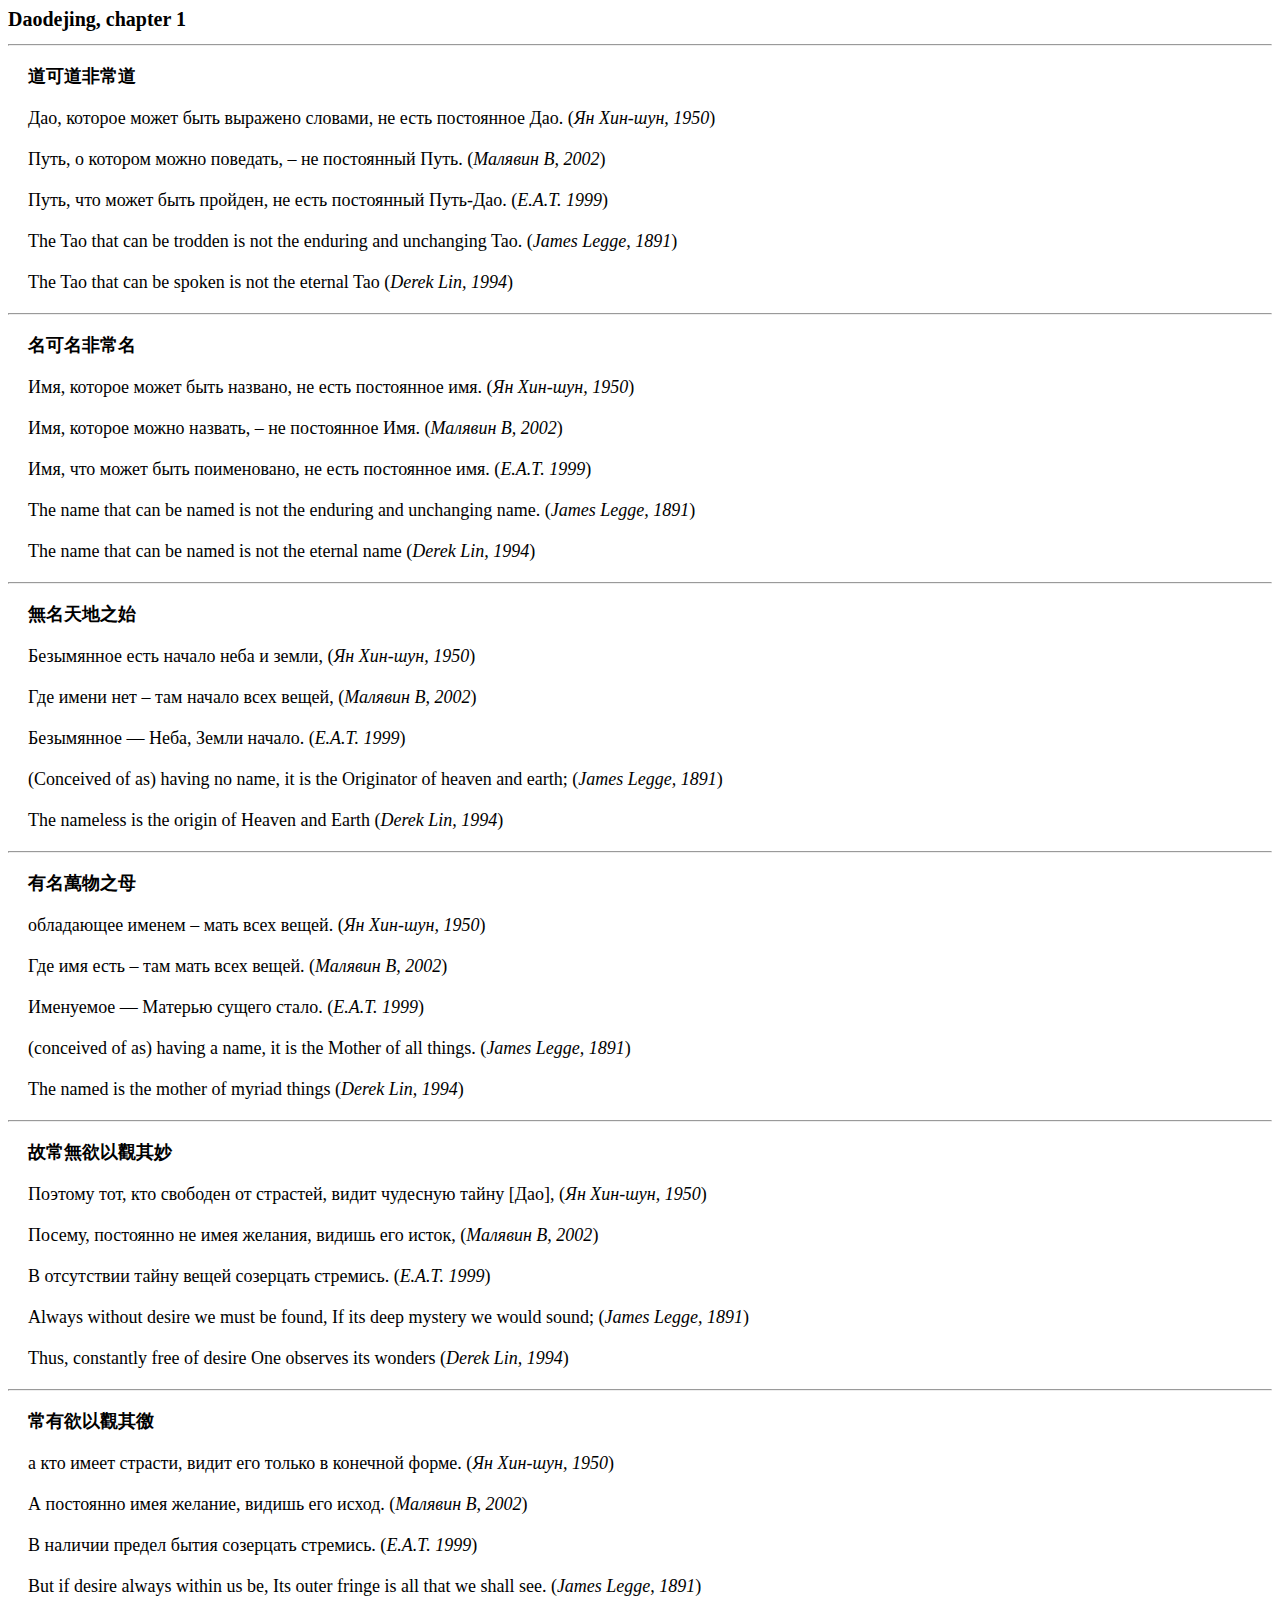
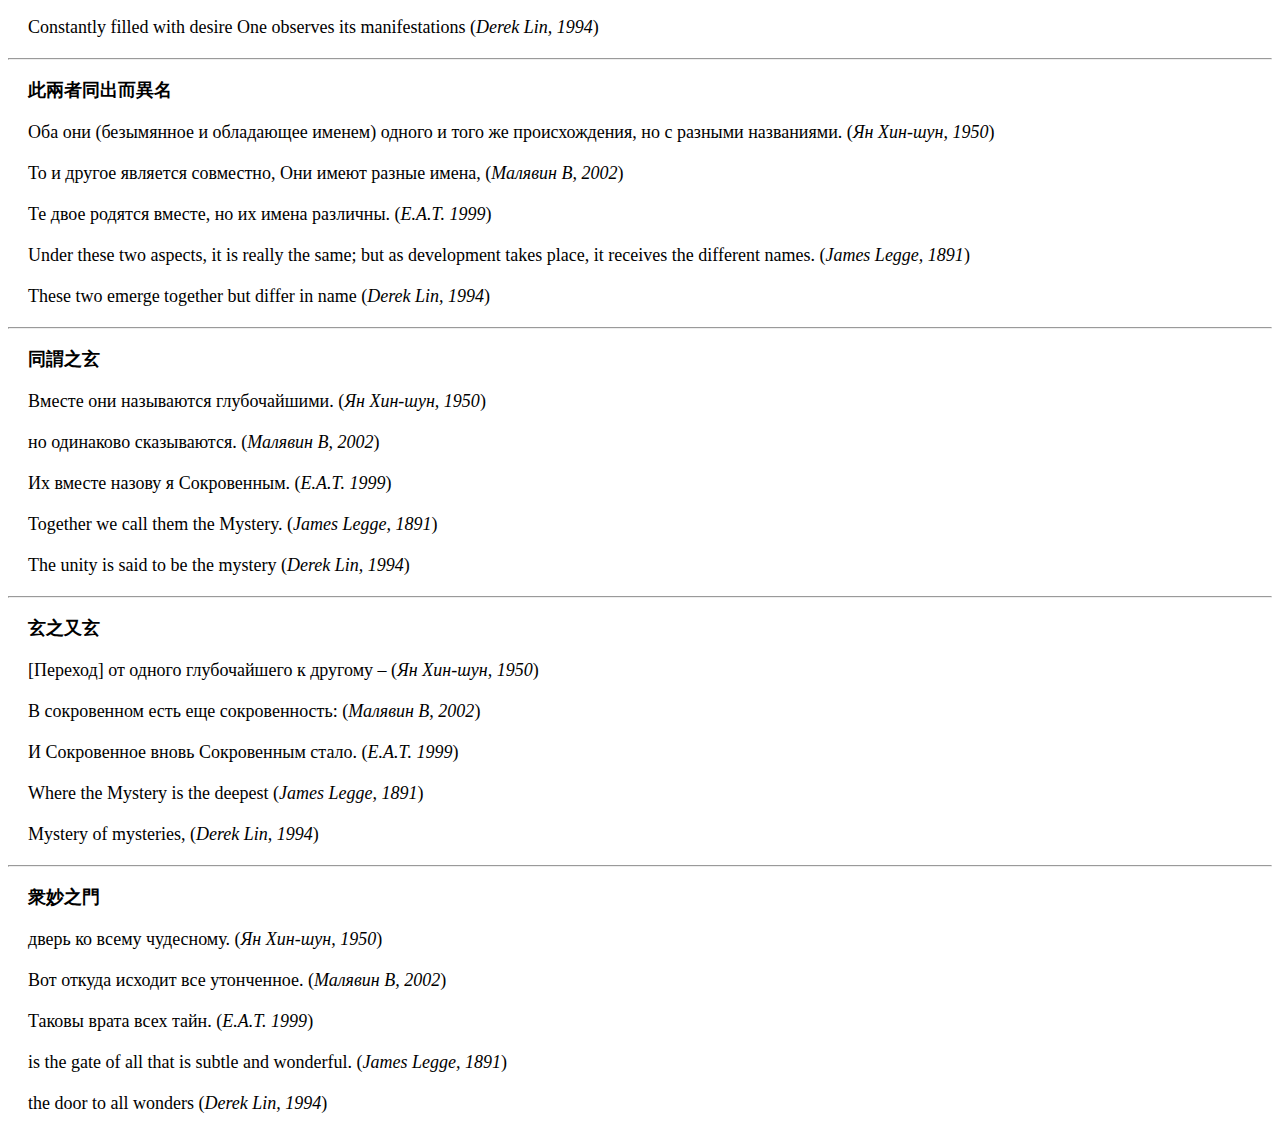
==== daodejing/01.html @ 78bb9d1c "daodejing chapter 1" ====
<html lang="en"><style>
    h1 {
        font-size: 20px;             
    }
    
    p {
        font-size: 18px;
        padding-left: 20px;
        margin-bottom: 20px;
    }

</style><body><h1>Daodejing, chapter 1</h1><hr><p><strong>道可道非常道</strong></p><p>Дао, которое может быть выражено словами, не есть постоянное Дао. (<em>Ян Хин-шун, 1950</em>)</p><p>Путь, о котором можно поведать, – не постоянный Путь. (<em>Малявин В, 2002</em>)</p><p>Путь, что может быть пройден, 
не есть постоянный Путь-Дао. (<em>Е.А.Т. 1999</em>)</p><p>The Tao that can be trodden is not the enduring and
unchanging Tao. (<em>James Legge, 1891</em>)</p><p>The Tao that can be spoken is not the eternal Tao (<em>Derek Lin, 1994</em>)</p><hr><p><strong>名可名非常名</strong></p><p>Имя, которое может быть названо, не есть постоянное имя.  (<em>Ян Хин-шун, 1950</em>)</p><p>Имя, которое можно назвать, – не постоянное Имя. (<em>Малявин В, 2002</em>)</p><p>Имя, что может быть поименовано, 
не есть постоянное имя.  (<em>Е.А.Т. 1999</em>)</p><p>The name that can be named is not the enduring and
unchanging name. (<em>James Legge, 1891</em>)</p><p>The name that can be named is not the eternal name (<em>Derek Lin, 1994</em>)</p><hr><p><strong>無名天地之始</strong></p><p>Безымянное есть начало неба и земли,  (<em>Ян Хин-шун, 1950</em>)</p><p>Где имени нет – там начало всех вещей, (<em>Малявин В, 2002</em>)</p><p>Безымянное — Неба, Земли начало. (<em>Е.А.Т. 1999</em>)</p><p>(Conceived of as) having no name, it is the Originator of heaven
and earth; (<em>James Legge, 1891</em>)</p><p>The nameless is the origin of Heaven and Earth (<em>Derek Lin, 1994</em>)</p><hr><p><strong>有名萬物之母</strong></p><p>обладающее именем – мать всех вещей. (<em>Ян Хин-шун, 1950</em>)</p><p>Где имя есть – там мать всех вещей. (<em>Малявин В, 2002</em>)</p><p>Именуемое — Матерью сущего стало.  (<em>Е.А.Т. 1999</em>)</p><p>(conceived of as) having a name, it is the Mother of all
things. (<em>James Legge, 1891</em>)</p><p>The named is the mother of myriad things (<em>Derek Lin, 1994</em>)</p><hr><p><strong>故常無欲以觀其妙</strong></p><p>Поэтому тот, кто свободен от страстей, видит чудесную тайну [Дао], (<em>Ян Хин-шун, 1950</em>)</p><p>Посему, постоянно не имея желания, видишь его исток, (<em>Малявин В, 2002</em>)</p><p>В отсутствии тайну вещей созерцать стремись. (<em>Е.А.Т. 1999</em>)</p><p>Always without desire we must be found,
If its deep mystery we would sound; (<em>James Legge, 1891</em>)</p><p>Thus, constantly free of desire
One observes its wonders (<em>Derek Lin, 1994</em>)</p><hr><p><strong>常有欲以觀其徼</strong></p><p>а кто имеет страсти, видит его только в конечной форме. (<em>Ян Хин-шун, 1950</em>)</p><p>А постоянно имея желание, видишь его исход. (<em>Малявин В, 2002</em>)</p><p>В наличии предел бытия созерцать стремись. (<em>Е.А.Т. 1999</em>)</p><p>But if desire always within us be,
Its outer fringe is all that we shall see. (<em>James Legge, 1891</em>)</p><p>Constantly filled with desire
One observes its manifestations (<em>Derek Lin, 1994</em>)</p><hr><p><strong>此兩者同出而異名</strong></p><p>Оба они (безымянное и обладающее именем) одного и того же происхождения, но с разными названиями. (<em>Ян Хин-шун, 1950</em>)</p><p>То и другое является совместно,
Они имеют разные имена,  (<em>Малявин В, 2002</em>)</p><p>Те двое родятся вместе, но их имена различны. (<em>Е.А.Т. 1999</em>)</p><p>Under these two aspects, it is really the same; but as development
takes place, it receives the different names. (<em>James Legge, 1891</em>)</p><p>These two emerge together but differ in name (<em>Derek Lin, 1994</em>)</p><hr><p><strong>同謂之玄</strong></p><p>Вместе они называются глубочайшими. (<em>Ян Хин-шун, 1950</em>)</p><p>но одинаково сказываются. (<em>Малявин В, 2002</em>)</p><p>Их вместе назову я Сокровенным.  (<em>Е.А.Т. 1999</em>)</p><p>Together we call them
the Mystery. (<em>James Legge, 1891</em>)</p><p>The unity is said to be the mystery (<em>Derek Lin, 1994</em>)</p><hr><p><strong>玄之又玄</strong></p><p>[Переход] от одного глубочайшего к другому – (<em>Ян Хин-шун, 1950</em>)</p><p>В сокровенном есть еще сокровенность: (<em>Малявин В, 2002</em>)</p><p>И Сокровенное вновь Сокровенным стало.  (<em>Е.А.Т. 1999</em>)</p><p>Where the Mystery is the deepest (<em>James Legge, 1891</em>)</p><p>Mystery of mysteries, (<em>Derek Lin, 1994</em>)</p><hr><p><strong>衆妙之門</strong></p><p>дверь ко всему чудесному. (<em>Ян Хин-шун, 1950</em>)</p><p>Вот откуда исходит все утонченное. (<em>Малявин В, 2002</em>)</p><p>Таковы врата всех тайн.  (<em>Е.А.Т. 1999</em>)</p><p>is the gate of all that
is subtle and wonderful. (<em>James Legge, 1891</em>)</p><p>the door to all wonders (<em>Derek Lin, 1994</em>)</p></body></html>
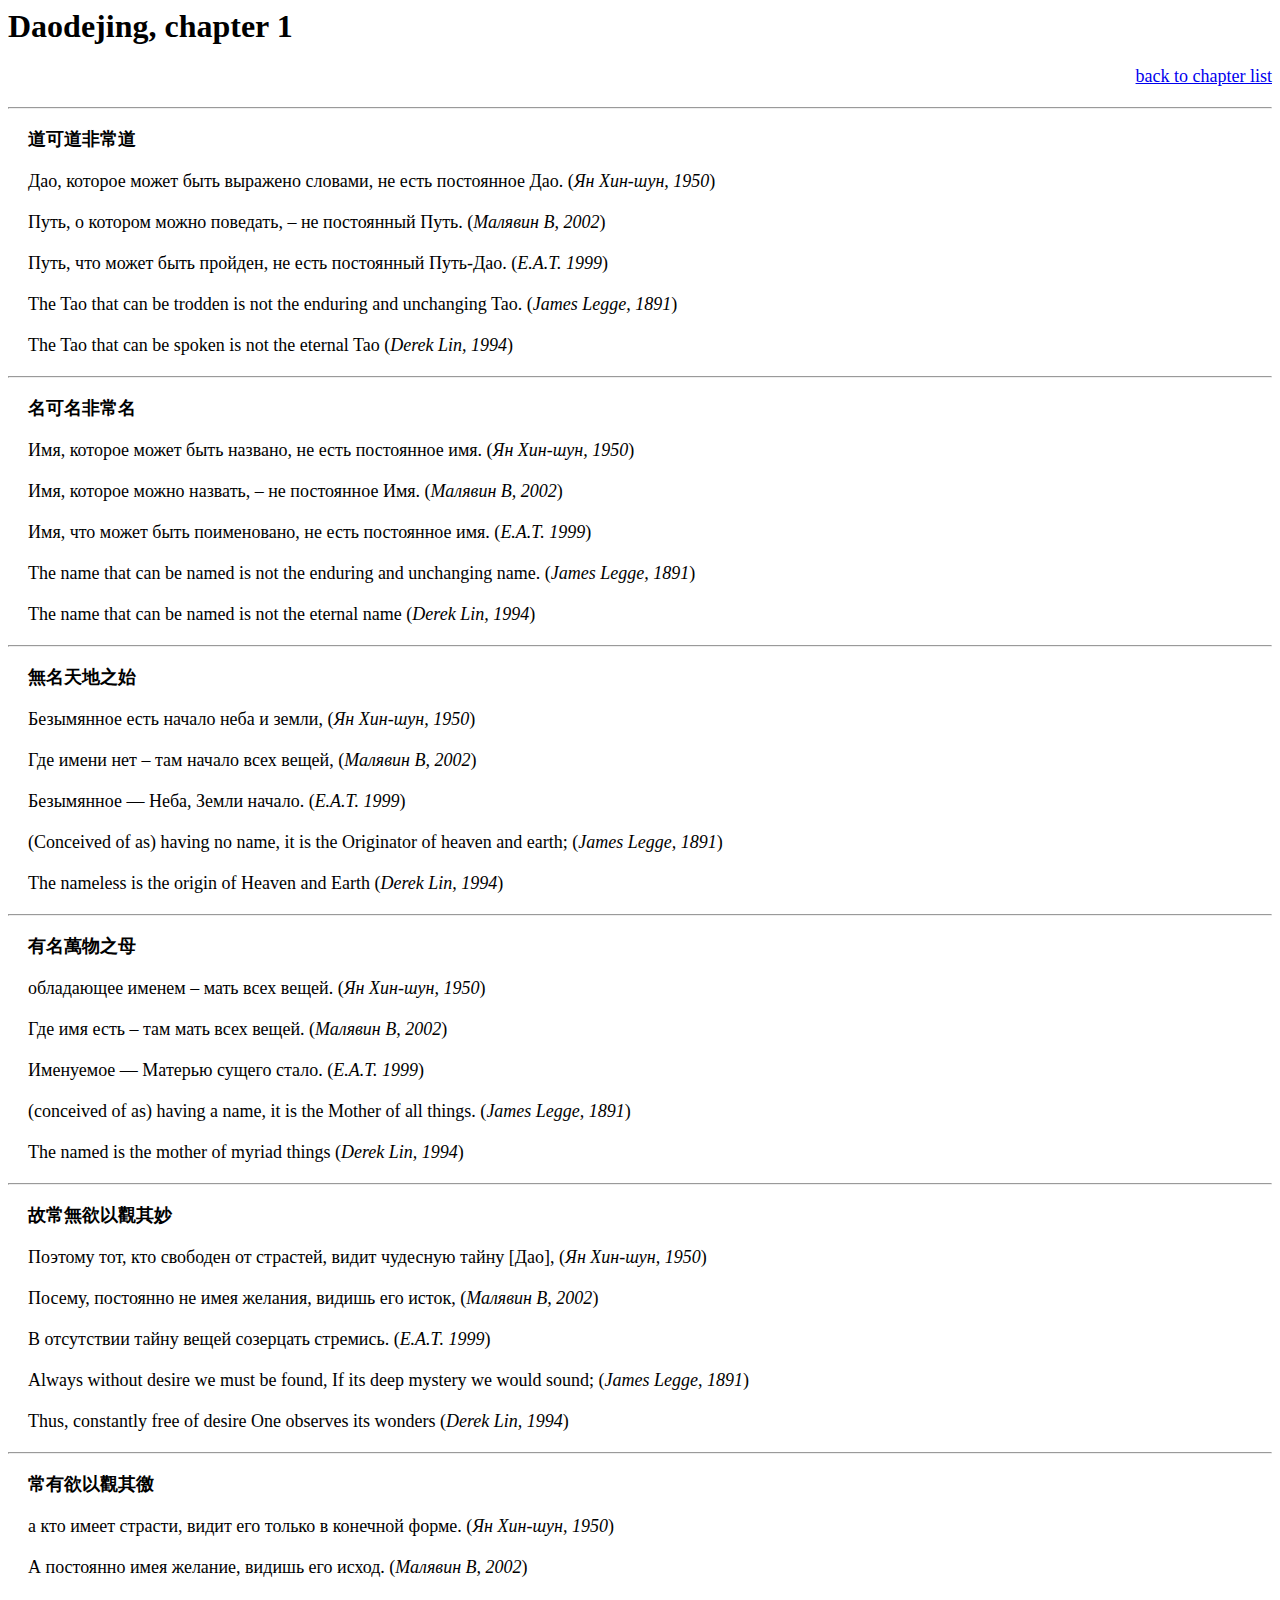
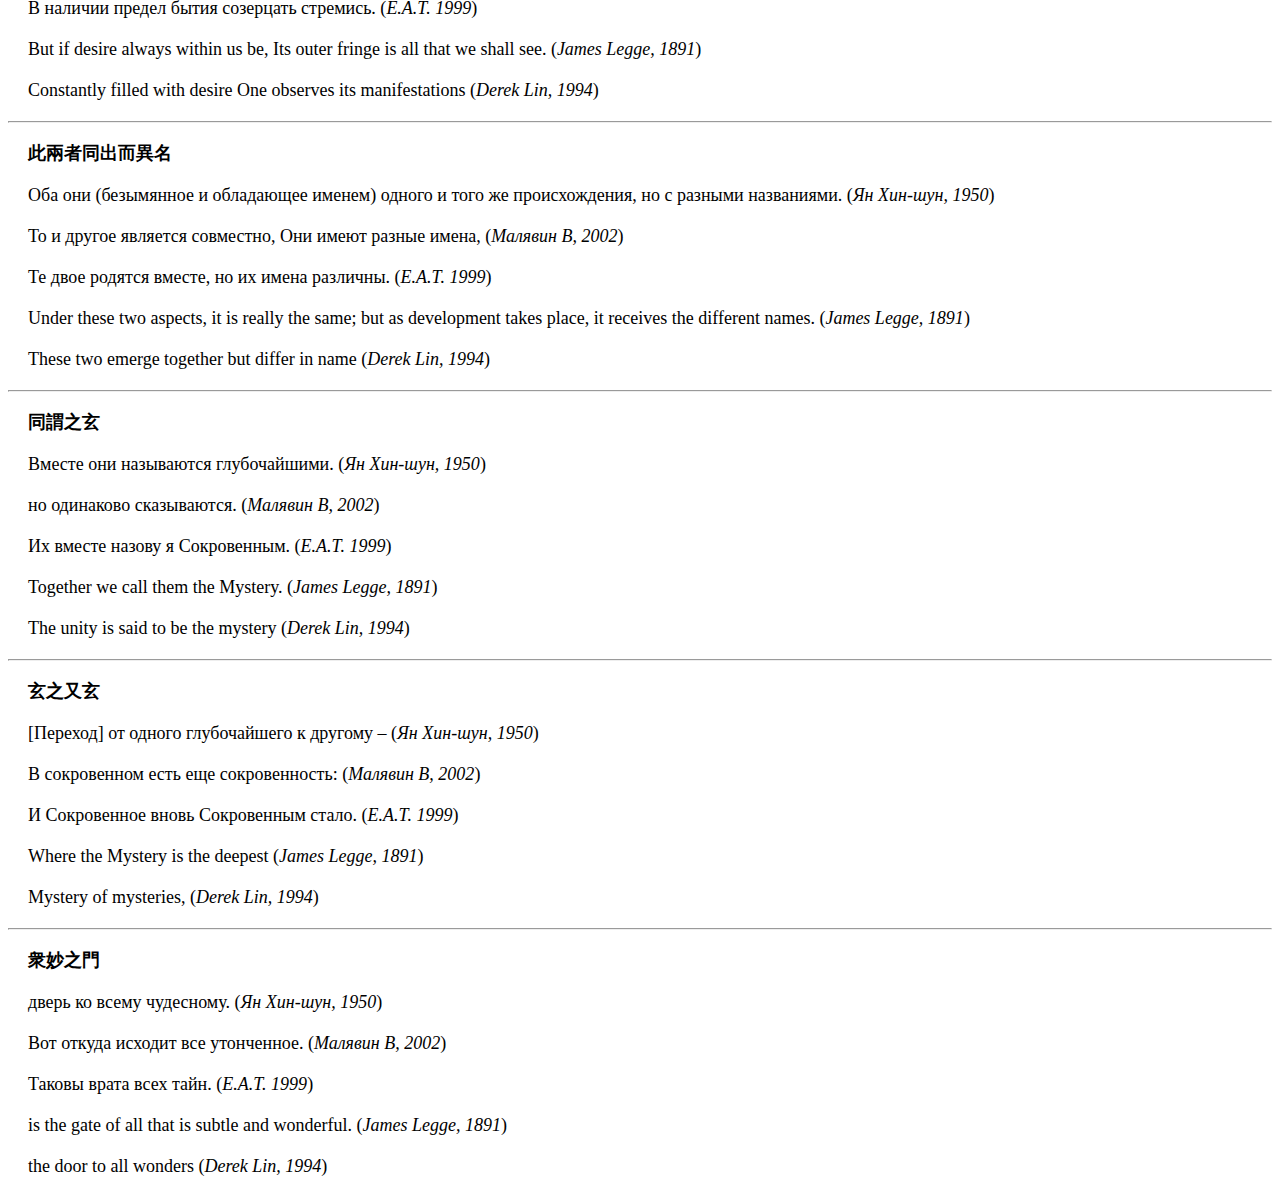
==== commit 006c0903: "Update 01.html" ====
--- a/daodejing/01.html
+++ b/daodejing/01.html
@@ -1,7 +1,7 @@
-<html lang="en"><style>
-    h1 {
-        font-size: 20px;             
-    }
+<html lang="en">
+    <link rel="stylesheet" href="../style.css">
+    <style>
+
     
     p {
         font-size: 18px;
@@ -9,7 +9,10 @@
         margin-bottom: 20px;
     }
 
-</style><body><h1>Daodejing, chapter 1</h1><hr><p><strong>道可道非常道</strong></p><p>Дао, которое может быть выражено словами, не есть постоянное Дао. (<em>Ян Хин-шун, 1950</em>)</p><p>Путь, о котором можно поведать, – не постоянный Путь. (<em>Малявин В, 2002</em>)</p><p>Путь, что может быть пройден, 
+</style><body>
+    <h1>Daodejing, chapter 1</h1>
+    <p align="right"><a href="./">back to chapter list</a></p>
+    <hr><p><strong>道可道非常道</strong></p><p>Дао, которое может быть выражено словами, не есть постоянное Дао. (<em>Ян Хин-шун, 1950</em>)</p><p>Путь, о котором можно поведать, – не постоянный Путь. (<em>Малявин В, 2002</em>)</p><p>Путь, что может быть пройден, 
 не есть постоянный Путь-Дао. (<em>Е.А.Т. 1999</em>)</p><p>The Tao that can be trodden is not the enduring and
 unchanging Tao. (<em>James Legge, 1891</em>)</p><p>The Tao that can be spoken is not the eternal Tao (<em>Derek Lin, 1994</em>)</p><hr><p><strong>名可名非常名</strong></p><p>Имя, которое может быть названо, не есть постоянное имя.  (<em>Ян Хин-шун, 1950</em>)</p><p>Имя, которое можно назвать, – не постоянное Имя. (<em>Малявин В, 2002</em>)</p><p>Имя, что может быть поименовано, 
 не есть постоянное имя.  (<em>Е.А.Т. 1999</em>)</p><p>The name that can be named is not the enduring and
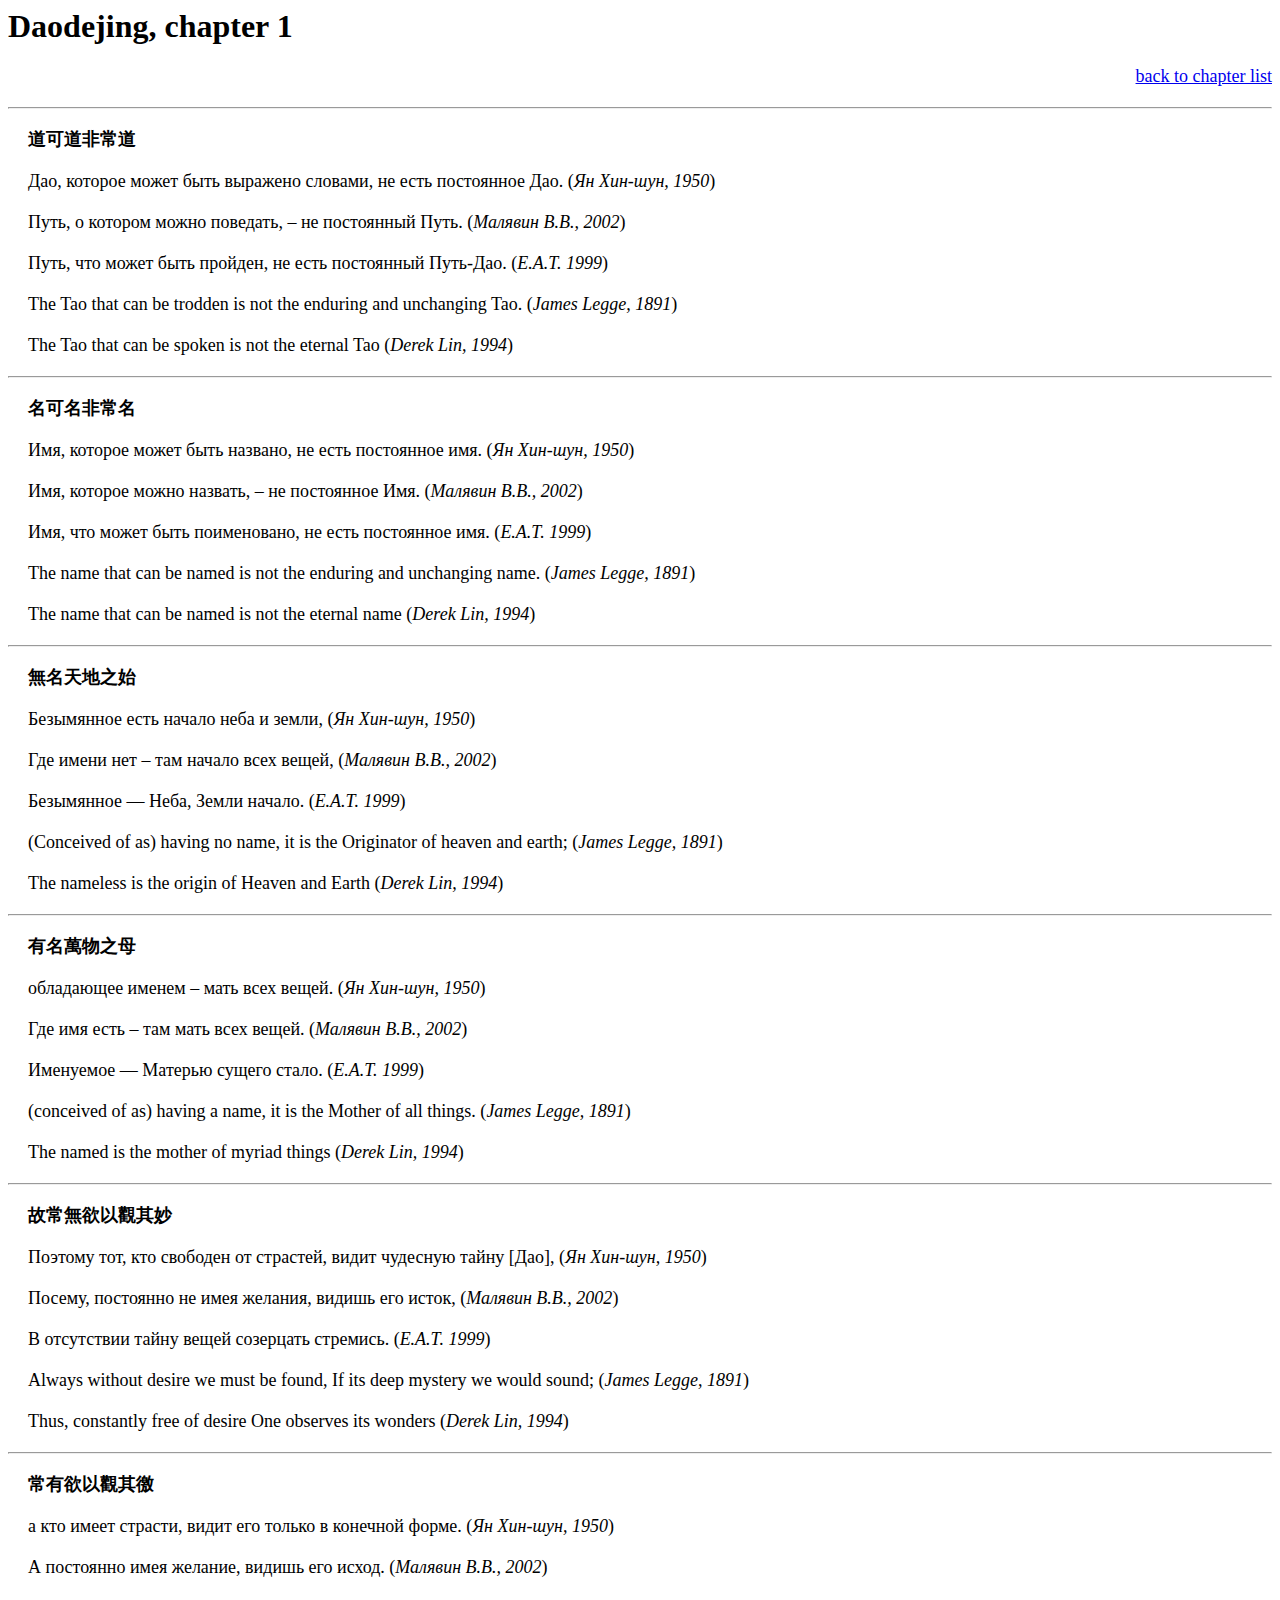
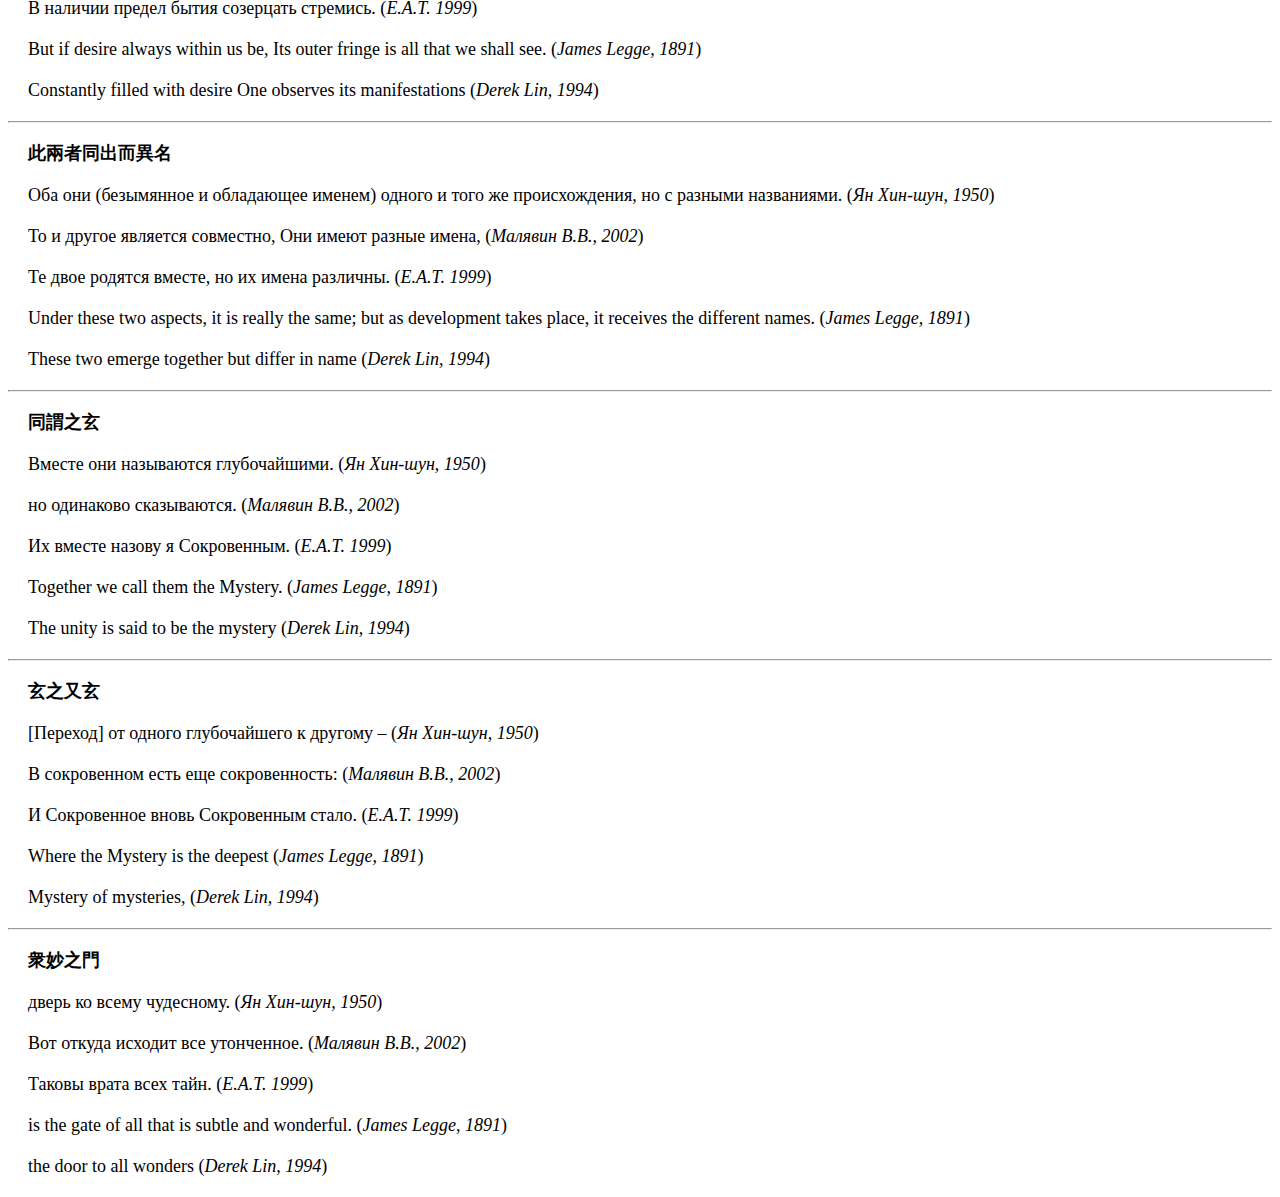
==== commit a002c8ed: "Update 01.html" ====
--- a/daodejing/01.html
+++ b/daodejing/01.html
@@ -12,18 +12,18 @@
 </style><body>
     <h1>Daodejing, chapter 1</h1>
     <p align="right"><a href="./">back to chapter list</a></p>
-    <hr><p><strong>道可道非常道</strong></p><p>Дао, которое может быть выражено словами, не есть постоянное Дао. (<em>Ян Хин-шун, 1950</em>)</p><p>Путь, о котором можно поведать, – не постоянный Путь. (<em>Малявин В, 2002</em>)</p><p>Путь, что может быть пройден, 
+    <hr><p><strong>道可道非常道</strong></p><p>Дао, которое может быть выражено словами, не есть постоянное Дао. (<em>Ян Хин-шун, 1950</em>)</p><p>Путь, о котором можно поведать, – не постоянный Путь. (<em>Малявин В.В., 2002</em>)</p><p>Путь, что может быть пройден, 
 не есть постоянный Путь-Дао. (<em>Е.А.Т. 1999</em>)</p><p>The Tao that can be trodden is not the enduring and
-unchanging Tao. (<em>James Legge, 1891</em>)</p><p>The Tao that can be spoken is not the eternal Tao (<em>Derek Lin, 1994</em>)</p><hr><p><strong>名可名非常名</strong></p><p>Имя, которое может быть названо, не есть постоянное имя.  (<em>Ян Хин-шун, 1950</em>)</p><p>Имя, которое можно назвать, – не постоянное Имя. (<em>Малявин В, 2002</em>)</p><p>Имя, что может быть поименовано, 
+unchanging Tao. (<em>James Legge, 1891</em>)</p><p>The Tao that can be spoken is not the eternal Tao (<em>Derek Lin, 1994</em>)</p><hr><p><strong>名可名非常名</strong></p><p>Имя, которое может быть названо, не есть постоянное имя.  (<em>Ян Хин-шун, 1950</em>)</p><p>Имя, которое можно назвать, – не постоянное Имя. (<em>Малявин В.В., 2002</em>)</p><p>Имя, что может быть поименовано, 
 не есть постоянное имя.  (<em>Е.А.Т. 1999</em>)</p><p>The name that can be named is not the enduring and
-unchanging name. (<em>James Legge, 1891</em>)</p><p>The name that can be named is not the eternal name (<em>Derek Lin, 1994</em>)</p><hr><p><strong>無名天地之始</strong></p><p>Безымянное есть начало неба и земли,  (<em>Ян Хин-шун, 1950</em>)</p><p>Где имени нет – там начало всех вещей, (<em>Малявин В, 2002</em>)</p><p>Безымянное — Неба, Земли начало. (<em>Е.А.Т. 1999</em>)</p><p>(Conceived of as) having no name, it is the Originator of heaven
-and earth; (<em>James Legge, 1891</em>)</p><p>The nameless is the origin of Heaven and Earth (<em>Derek Lin, 1994</em>)</p><hr><p><strong>有名萬物之母</strong></p><p>обладающее именем – мать всех вещей. (<em>Ян Хин-шун, 1950</em>)</p><p>Где имя есть – там мать всех вещей. (<em>Малявин В, 2002</em>)</p><p>Именуемое — Матерью сущего стало.  (<em>Е.А.Т. 1999</em>)</p><p>(conceived of as) having a name, it is the Mother of all
-things. (<em>James Legge, 1891</em>)</p><p>The named is the mother of myriad things (<em>Derek Lin, 1994</em>)</p><hr><p><strong>故常無欲以觀其妙</strong></p><p>Поэтому тот, кто свободен от страстей, видит чудесную тайну [Дао], (<em>Ян Хин-шун, 1950</em>)</p><p>Посему, постоянно не имея желания, видишь его исток, (<em>Малявин В, 2002</em>)</p><p>В отсутствии тайну вещей созерцать стремись. (<em>Е.А.Т. 1999</em>)</p><p>Always without desire we must be found,
+unchanging name. (<em>James Legge, 1891</em>)</p><p>The name that can be named is not the eternal name (<em>Derek Lin, 1994</em>)</p><hr><p><strong>無名天地之始</strong></p><p>Безымянное есть начало неба и земли,  (<em>Ян Хин-шун, 1950</em>)</p><p>Где имени нет – там начало всех вещей, (<em>Малявин В.В., 2002</em>)</p><p>Безымянное — Неба, Земли начало. (<em>Е.А.Т. 1999</em>)</p><p>(Conceived of as) having no name, it is the Originator of heaven
+and earth; (<em>James Legge, 1891</em>)</p><p>The nameless is the origin of Heaven and Earth (<em>Derek Lin, 1994</em>)</p><hr><p><strong>有名萬物之母</strong></p><p>обладающее именем – мать всех вещей. (<em>Ян Хин-шун, 1950</em>)</p><p>Где имя есть – там мать всех вещей. (<em>Малявин В.В., 2002</em>)</p><p>Именуемое — Матерью сущего стало.  (<em>Е.А.Т. 1999</em>)</p><p>(conceived of as) having a name, it is the Mother of all
+things. (<em>James Legge, 1891</em>)</p><p>The named is the mother of myriad things (<em>Derek Lin, 1994</em>)</p><hr><p><strong>故常無欲以觀其妙</strong></p><p>Поэтому тот, кто свободен от страстей, видит чудесную тайну [Дао], (<em>Ян Хин-шун, 1950</em>)</p><p>Посему, постоянно не имея желания, видишь его исток, (<em>Малявин В.В., 2002</em>)</p><p>В отсутствии тайну вещей созерцать стремись. (<em>Е.А.Т. 1999</em>)</p><p>Always without desire we must be found,
 If its deep mystery we would sound; (<em>James Legge, 1891</em>)</p><p>Thus, constantly free of desire
-One observes its wonders (<em>Derek Lin, 1994</em>)</p><hr><p><strong>常有欲以觀其徼</strong></p><p>а кто имеет страсти, видит его только в конечной форме. (<em>Ян Хин-шун, 1950</em>)</p><p>А постоянно имея желание, видишь его исход. (<em>Малявин В, 2002</em>)</p><p>В наличии предел бытия созерцать стремись. (<em>Е.А.Т. 1999</em>)</p><p>But if desire always within us be,
+One observes its wonders (<em>Derek Lin, 1994</em>)</p><hr><p><strong>常有欲以觀其徼</strong></p><p>а кто имеет страсти, видит его только в конечной форме. (<em>Ян Хин-шун, 1950</em>)</p><p>А постоянно имея желание, видишь его исход. (<em>Малявин В.В., 2002</em>)</p><p>В наличии предел бытия созерцать стремись. (<em>Е.А.Т. 1999</em>)</p><p>But if desire always within us be,
 Its outer fringe is all that we shall see. (<em>James Legge, 1891</em>)</p><p>Constantly filled with desire
 One observes its manifestations (<em>Derek Lin, 1994</em>)</p><hr><p><strong>此兩者同出而異名</strong></p><p>Оба они (безымянное и обладающее именем) одного и того же происхождения, но с разными названиями. (<em>Ян Хин-шун, 1950</em>)</p><p>То и другое является совместно,
-Они имеют разные имена,  (<em>Малявин В, 2002</em>)</p><p>Те двое родятся вместе, но их имена различны. (<em>Е.А.Т. 1999</em>)</p><p>Under these two aspects, it is really the same; but as development
-takes place, it receives the different names. (<em>James Legge, 1891</em>)</p><p>These two emerge together but differ in name (<em>Derek Lin, 1994</em>)</p><hr><p><strong>同謂之玄</strong></p><p>Вместе они называются глубочайшими. (<em>Ян Хин-шун, 1950</em>)</p><p>но одинаково сказываются. (<em>Малявин В, 2002</em>)</p><p>Их вместе назову я Сокровенным.  (<em>Е.А.Т. 1999</em>)</p><p>Together we call them
-the Mystery. (<em>James Legge, 1891</em>)</p><p>The unity is said to be the mystery (<em>Derek Lin, 1994</em>)</p><hr><p><strong>玄之又玄</strong></p><p>[Переход] от одного глубочайшего к другому – (<em>Ян Хин-шун, 1950</em>)</p><p>В сокровенном есть еще сокровенность: (<em>Малявин В, 2002</em>)</p><p>И Сокровенное вновь Сокровенным стало.  (<em>Е.А.Т. 1999</em>)</p><p>Where the Mystery is the deepest (<em>James Legge, 1891</em>)</p><p>Mystery of mysteries, (<em>Derek Lin, 1994</em>)</p><hr><p><strong>衆妙之門</strong></p><p>дверь ко всему чудесному. (<em>Ян Хин-шун, 1950</em>)</p><p>Вот откуда исходит все утонченное. (<em>Малявин В, 2002</em>)</p><p>Таковы врата всех тайн.  (<em>Е.А.Т. 1999</em>)</p><p>is the gate of all that
+Они имеют разные имена,  (<em>Малявин В.В., 2002</em>)</p><p>Те двое родятся вместе, но их имена различны. (<em>Е.А.Т. 1999</em>)</p><p>Under these two aspects, it is really the same; but as development
+takes place, it receives the different names. (<em>James Legge, 1891</em>)</p><p>These two emerge together but differ in name (<em>Derek Lin, 1994</em>)</p><hr><p><strong>同謂之玄</strong></p><p>Вместе они называются глубочайшими. (<em>Ян Хин-шун, 1950</em>)</p><p>но одинаково сказываются. (<em>Малявин В.В., 2002</em>)</p><p>Их вместе назову я Сокровенным.  (<em>Е.А.Т. 1999</em>)</p><p>Together we call them
+the Mystery. (<em>James Legge, 1891</em>)</p><p>The unity is said to be the mystery (<em>Derek Lin, 1994</em>)</p><hr><p><strong>玄之又玄</strong></p><p>[Переход] от одного глубочайшего к другому – (<em>Ян Хин-шун, 1950</em>)</p><p>В сокровенном есть еще сокровенность: (<em>Малявин В.В., 2002</em>)</p><p>И Сокровенное вновь Сокровенным стало.  (<em>Е.А.Т. 1999</em>)</p><p>Where the Mystery is the deepest (<em>James Legge, 1891</em>)</p><p>Mystery of mysteries, (<em>Derek Lin, 1994</em>)</p><hr><p><strong>衆妙之門</strong></p><p>дверь ко всему чудесному. (<em>Ян Хин-шун, 1950</em>)</p><p>Вот откуда исходит все утонченное. (<em>Малявин В.В., 2002</em>)</p><p>Таковы врата всех тайн.  (<em>Е.А.Т. 1999</em>)</p><p>is the gate of all that
 is subtle and wonderful. (<em>James Legge, 1891</em>)</p><p>the door to all wonders (<em>Derek Lin, 1994</em>)</p></body></html>
